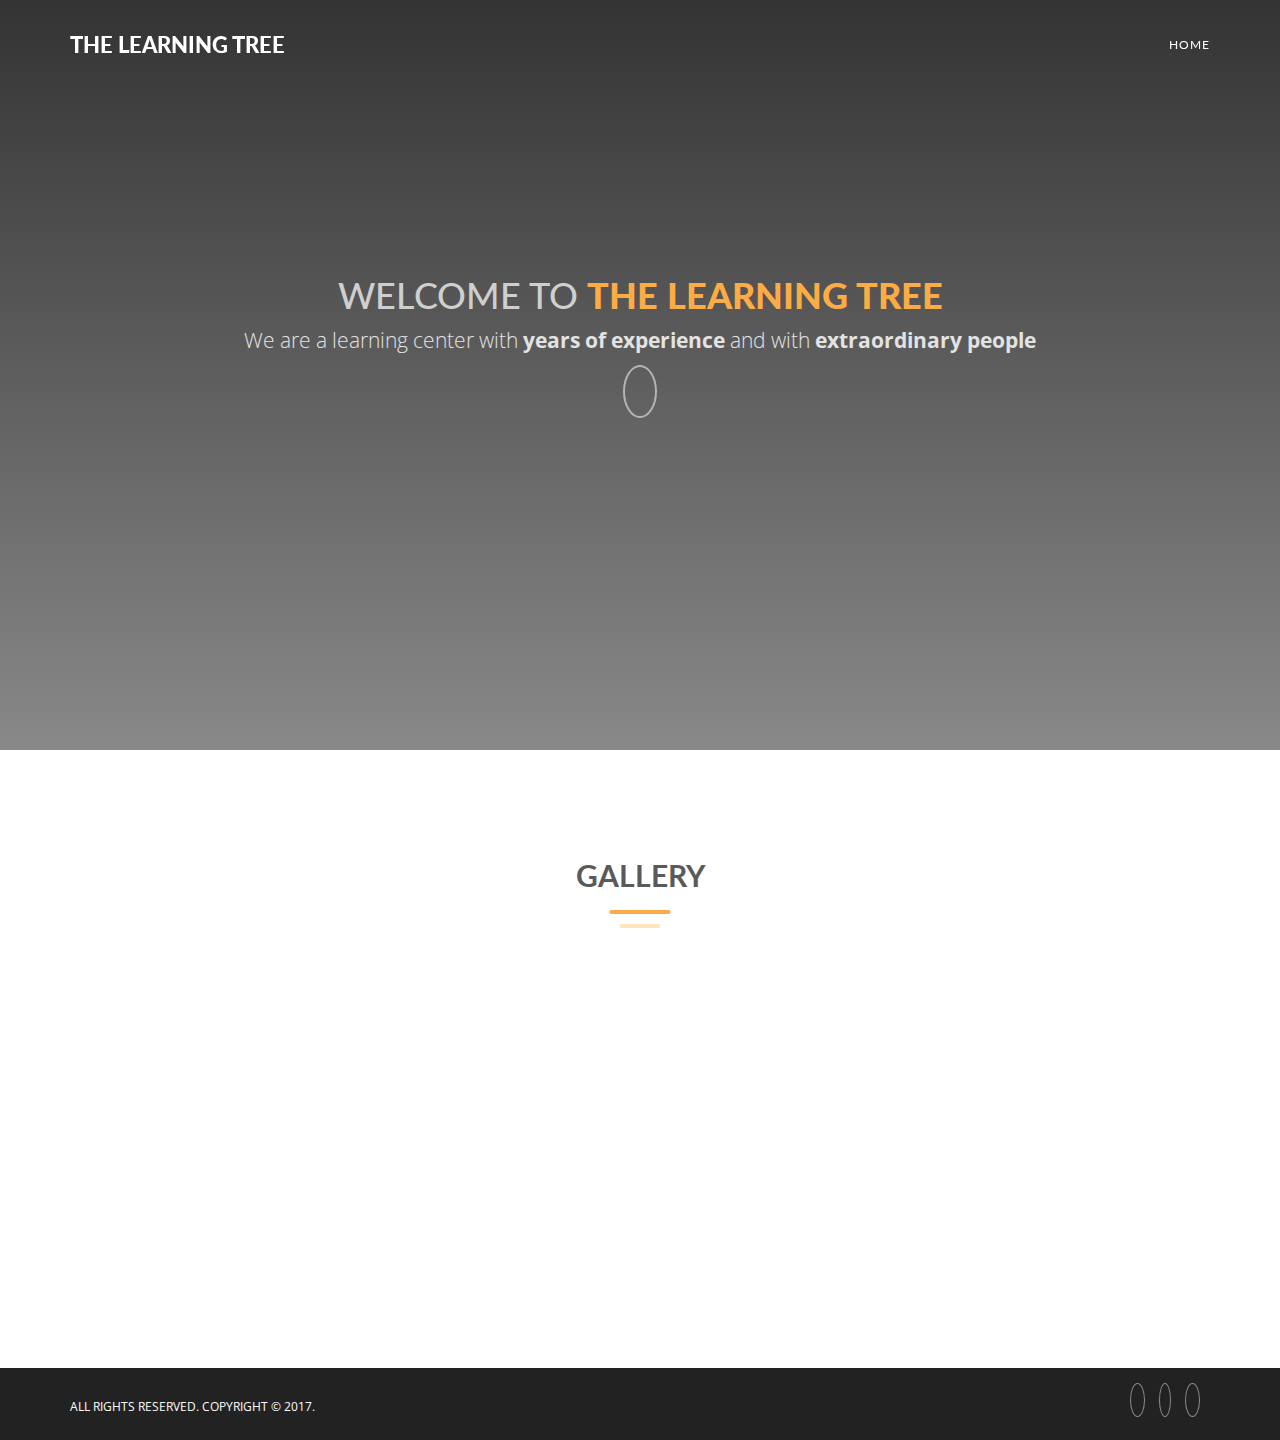
==== gallery.html @ b503971b "Add files via upload" ====
<!DOCTYPE html>
<html lang="en">
<head>
    <meta charset="utf-8">
    <meta name="viewport" content="width=device-width, initial-scale=1">
    <title>The Learning Tree School - Malviya Nagar</title>
    <meta name="description" content="The Learning Tree School - Malviya Nagar">
    <meta name="keywords" content="The Learning Tree School - Malviya Nagar">
    <meta name="author" content="The Learning Tree School - Malviya Nagar">
    
    <!-- Favicons
    ================================================== -->
    <link rel="icon" href="./favicon.ico" type="image/x-icon">
    <link rel="stylesheet" type="text/css"  href="css/bootstrap.css">
    <link rel="stylesheet" type="text/css" href="fonts/font-awesome/css/font-awesome.css">

    <!-- Slider
    ================================================== -->
    <link href="css/owl.carousel.css" rel="stylesheet" media="screen">
    <link href="css/owl.theme.css" rel="stylesheet" media="screen">

    <!-- Stylesheet
    ================================================== -->
    <link rel="stylesheet" type="text/css"  href="css/style.css">
    <link rel="stylesheet" type="text/css" href="css/responsive.css">

    <link href='http://fonts.googleapis.com/css?family=Lato:100,300,400,700,900,100italic,300italic,400italic,700italic,900italic' rel='stylesheet' type='text/css'>
    <link href='http://fonts.googleapis.com/css?family=Open+Sans:300italic,400italic,600italic,700italic,800italic,700,300,600,800,400' rel='stylesheet' type='text/css'>

    <script type="text/javascript" src="js/modernizr.custom.js"></script>

</head>
<body>
    <!-- Navigation
    ==========================================-->
    <nav id="tf-menu" class="navbar navbar-default navbar-fixed-top">
      <div class="container">
        <!-- Brand and toggle get grouped for better mobile display -->
        <div class="navbar-header">
          <button type="button" class="navbar-toggle collapsed" data-toggle="collapse" data-target="#bs-example-navbar-collapse-1">
            <span class="sr-only">Toggle navigation</span>
            <span class="icon-bar"></span>
            <span class="icon-bar"></span>
            <span class="icon-bar"></span>
        </button>
        <a class="navbar-brand" href="index.html">The Learning Tree</a>
    </div>

    <!-- Collect the nav links, forms, and other content for toggling -->
    <div class="collapse navbar-collapse" id="bs-example-navbar-collapse-1">
      <ul class="nav navbar-nav navbar-right">
      <li><a href="./index.html" class="page-scroll">Home</a></li>
    </ul>
</div><!-- /.navbar-collapse -->
</div><!-- /.container-fluid -->
</nav>

    <!-- Home Page
    ==========================================-->
    <div id="tf-home" class="text-center">
        <div class="overlay">
            <div class="content">
                <h1>Welcome to <strong><span class="color">The Learning Tree</span></strong></h1>
                <p class="lead">We are a learning center with <strong>years of experience</strong> and with <strong>extraordinary people</strong></p>
                <a href="#tf-about" class="fa fa-angle-down page-scroll"></a>
            </div>
        </div>
    </div>


    <!-- Portfolio Section
    ==========================================-->
    <div id="tf-works">
        <div class="container"> 
            <div class="section-title text-center center">
                <h2><strong>Gallery</strong></h2>
                <div class="line">
                    <hr>
                </div>
                <div class="clearfix"></div>
            </div>
            <div class="space"></div>
<!-- 
            <div class="categories">
                <ul class="cat">
                    <li class="pull-left"><h4>Filter:</h4></li>
                    <li class="pull-right">
                        <ol class="type">
                            <li><a href="#" data-filter="*" class="active">All</a></li>
                            <li><a href="#" data-filter=".web">Web Design</a></li>
                            <li><a href="#" data-filter=".photography">Photography</a></li>
                            <li><a href="#" data-filter=".app" >Mobile App</a></li>
                            <li><a href="#" data-filter=".branding" >Branding</a></li>
                        </ol>
                    </li>
                </ul>
                <div class="clearfix"></div>
            </div> -->

            <div id="lightbox" class="row">

               <div class="col-sm-6 col-md-3 col-lg-3">
                <div class="portfolio-item">
                    <img src="img/portfolio/2017/photo (1).jpg" class="img-responsive" alt=""/>
                </div>
            </div>
            <div class="col-sm-6 col-md-3 col-lg-3">
                <div class="portfolio-item">
                    <img src="img/portfolio/2017/photo (2).jpg" class="img-responsive" alt=""/>
                </div>
            </div>
            <div class="col-sm-6 col-md-3 col-lg-3">
                <div class="portfolio-item">
                    <img src="img/portfolio/2017/photo (3).jpg" class="img-responsive" alt=""/>
                </div>
            </div>
            <div class="col-sm-6 col-md-3 col-lg-3">
                <div class="portfolio-item">
                    <img src="img/portfolio/2017/photo (4).jpg" class="img-responsive" alt=""/>
                </div>
            </div>
            <div class="col-sm-6 col-md-3 col-lg-3">
                <div class="portfolio-item">
                    <img src="img/portfolio/2017/photo (5).jpg" class="img-responsive" alt=""/>
                </div>
            </div>
            <div class="col-sm-6 col-md-3 col-lg-3">
                <div class="portfolio-item">
                    <img src="img/portfolio/2017/photo (6).jpg" class="img-responsive" alt=""/>
                </div>
            </div>
            <div class="col-sm-6 col-md-3 col-lg-3">
                <div class="portfolio-item">
                    <img src="img/portfolio/2017/photo (7).jpg" class="img-responsive" alt=""/>
                </div>
            </div>
            <div class="col-sm-6 col-md-3 col-lg-3">
                <div class="portfolio-item">
                    <img src="img/portfolio/2017/photo (8).jpg" class="img-responsive" alt=""/>
                </div>
            </div>

            <div class="col-sm-6 col-md-3 col-lg-3">
                <div class="portfolio-item">
                    <img src="img/portfolio/2017/photo (9).jpg" class="img-responsive" alt=""/>
                </div>
            </div>
            <div class="col-sm-6 col-md-3 col-lg-3">
                <div class="portfolio-item">
                    <img src="img/portfolio/2017/photo (1).jpg" class="img-responsive" alt=""/>
                </div>
            </div>
            <div class="col-sm-6 col-md-3 col-lg-3">
                <div class="portfolio-item">
                    <img src="img/portfolio/2017/photo (11).jpg" class="img-responsive" alt=""/>
                </div>
            </div>
            <div class="col-sm-6 col-md-3 col-lg-3">
                <div class="portfolio-item">
                    <img src="img/portfolio/2017/photo (12).jpg" class="img-responsive" alt=""/>
                </div>
            </div>
            <div class="col-sm-6 col-md-3 col-lg-3">
                <div class="portfolio-item">
                    <img src="img/portfolio/2017/photo (13).jpg" class="img-responsive" alt=""/>
                </div>
            </div>
            <div class="col-sm-6 col-md-3 col-lg-3">
                <div class="portfolio-item">
                    <img src="img/portfolio/2017/photo (14).jpg" class="img-responsive" alt=""/>
                </div>
            </div>
            <div class="col-sm-6 col-md-3 col-lg-3">
                <div class="portfolio-item">
                    <img src="img/portfolio/2017/photo (15).jpg" class="img-responsive" alt=""/>
                </div>
            </div>
            <div class="col-sm-6 col-md-3 col-lg-3">
                <div class="portfolio-item">
                    <img src="img/portfolio/2017/photo (16).jpg" class="img-responsive" alt=""/>
                </div>
            </div>
            <div class="col-sm-6 col-md-3 col-lg-3">
                <div class="portfolio-item">
                    <img src="img/portfolio/2017/photo (17).jpg" class="img-responsive" alt=""/>
                </div>
            </div>
            <div class="col-sm-6 col-md-3 col-lg-3">
                <div class="portfolio-item">
                    <img src="img/portfolio/2017/photo (18).jpg" class="img-responsive" alt=""/>
                </div>
            </div>
            <div class="col-sm-6 col-md-3 col-lg-3">
                <div class="portfolio-item">
                    <img src="img/portfolio/2017/photo (19).jpg" class="img-responsive" alt=""/>
                </div>
            </div>
            <div class="col-sm-6 col-md-3 col-lg-3">
                <div class="portfolio-item">
                    <img src="img/portfolio/2017/photo (20).jpg" class="img-responsive" alt=""/>
                </div>
            </div>
            <div class="col-sm-6 col-md-3 col-lg-3">
                <div class="portfolio-item">
                    <img src="img/portfolio/2017/photo (21).jpg" class="img-responsive" alt=""/>
                </div>
            </div>
            <div class="col-sm-6 col-md-3 col-lg-3">
                <div class="portfolio-item">
                    <img src="img/portfolio/2017/photo (22).jpg" class="img-responsive" alt=""/>
                </div>
            </div>
            <div class="col-sm-6 col-md-3 col-lg-3">
                <div class="portfolio-item">
                    <img src="img/portfolio/2017/photo (23).jpg" class="img-responsive" alt=""/>
                </div>
            </div>
            <div class="col-sm-6 col-md-3 col-lg-3">
                <div class="portfolio-item">
                    <img src="img/portfolio/2017/photo (24).jpg" class="img-responsive" alt=""/>
                </div>
            </div>
            <div class="col-sm-6 col-md-3 col-lg-3">
                <div class="portfolio-item">
                    <img src="img/portfolio/2017/photo (25).jpg" class="img-responsive" alt=""/>
                </div>
            </div>
            <div class="col-sm-6 col-md-3 col-lg-3">
                <div class="portfolio-item">
                    <img src="img/portfolio/2017/photo (26).jpg" class="img-responsive" alt=""/>
                </div>
            </div>
            <div class="col-sm-6 col-md-3 col-lg-3">
                <div class="portfolio-item">
                    <img src="img/portfolio/2017/photo (27).jpg" class="img-responsive" alt=""/>
                </div>
            </div>
            <div class="col-sm-6 col-md-3 col-lg-3">
                <div class="portfolio-item">
                    <img src="img/portfolio/2017/photo (28).jpg" class="img-responsive" alt=""/>
                </div>
            </div>
            <div class="col-sm-6 col-md-3 col-lg-3">
                <div class="portfolio-item">
                    <img src="img/portfolio/2017/photo (29).jpg" class="img-responsive" alt=""/>
                </div>
            </div>
            <div class="col-sm-6 col-md-3 col-lg-3">
                <div class="portfolio-item">
                    <img src="img/portfolio/2017/photo (30).jpg" class="img-responsive" alt=""/>
                </div>
            </div>
            <div class="col-sm-6 col-md-3 col-lg-3">
                <div class="portfolio-item">
                    <img src="img/portfolio/2017/photo (31).jpg" class="img-responsive" alt=""/>
                </div>
            </div>
            <div class="col-sm-6 col-md-3 col-lg-3">
                <div class="portfolio-item">
                    <img src="img/portfolio/2017/photo (32).jpg" class="img-responsive" alt=""/>
                </div>
            </div>
            <div class="col-sm-6 col-md-3 col-lg-3">
                <div class="portfolio-item">
                    <img src="img/portfolio/2017/photo (33).jpg" class="img-responsive" alt=""/>
                </div>
            </div>
            <div class="col-sm-6 col-md-3 col-lg-3">
                <div class="portfolio-item">
                    <img src="img/portfolio/2017/photo (34).jpg" class="img-responsive" alt=""/>
                </div>
            </div>

        </div>
    </div>
</div>

<nav id="footer">
    <div class="container">
        <div class="pull-left fnav">
            <p>ALL RIGHTS RESERVED. COPYRIGHT © 2017.</p>
        </div>
        <div class="pull-right fnav">
            <ul class="footer-social">
               <li><a href="https://www.facebook.com/LearningTreeMalviyaNagar/"><i class="fa fa2 fa-facebook"></i></a></li>
               <li><a href="mailto:LearningTree.agp@gmail.com"><i class="fa fa-envelope"></i></a></li>
               <li><a href="https://maps.google.com/maps?ll=28.535323,77.214666&amp;z=17&amp;t=m&amp;hl=en-US&amp;gl=IN&amp;mapclient=embed&amp;daddr=The%20Learning%20Tree%2080%2F76-B%2C%20Ground%20Floor%20Malviya%20Nagar%20New%20Delhi%2C%20Delhi%20110017@28.5353226,77.2146661"><i class="fa fa2 fa-map-marker"></i></a></li>
               <!--      <li><a href="#"><i class="fa fa-dribbble"></i></a></li>
                    <li><a href="#"><i class="fa fa-google-plus"></i></a></li>
                    <li><a href="#"><i class="fa fa-twitter"></i></a></li> -->
                </ul>
            </div>
        </div>
    </nav>


    <!-- jQuery (necessary for Bootstrap's JavaScript plugins) -->
    <script src="https://ajax.googleapis.com/ajax/libs/jquery/1.11.1/jquery.min.js"></script>
    <script type="text/javascript" src="js/jquery.1.11.1.js"></script>
    <!-- Include all compiled plugins (below), or include individual files as needed -->
    <script type="text/javascript" src="js/bootstrap.js"></script>
    <script type="text/javascript" src="js/SmoothScroll.js"></script>
    <script type="text/javascript" src="js/jquery.isotope.js"></script>

    <script src="js/owl.carousel.js"></script>

    <!-- Javascripts
    ================================================== -->
    <script type="text/javascript" src="js/main.js"></script>
    <script>
      (function(i,s,o,g,r,a,m){i['GoogleAnalyticsObject']=r;i[r]=i[r]||function(){
          (i[r].q=i[r].q||[]).push(arguments)},i[r].l=1*new Date();a=s.createElement(o),
          m=s.getElementsByTagName(o)[0];a.async=1;a.src=g;m.parentNode.insertBefore(a,m)
      })(window,document,'script','//www.google-analytics.com/analytics.js','ga');

      ga('create', 'UA-71112304-3', 'auto');
      ga('send', 'pageview');

  </script>
</body>
</html>
---- css/style.css ----
.img-responsive {
	cursor: pointer; 
}


@import url(http://fonts.googleapis.com/css?family=Lato:100,300,400,700,900,100italic,300italic,400italic,700italic,900italic);
@import url(http://fonts.googleapis.com/css?family=Open+Sans:300italic,400italic,600italic,700italic,800italic,700,300,600,800,400);

body, html{
	font-family: 'Lato', sans-serif;
	text-rendering: optimizeLegibility !important;
	-webkit-font-smoothing: antialiased !important;
	color: #5a5a5a;
}

h1{
	text-transform: uppercase;
}
h1 strong{
	font-weight: 900;
}
h2{
	text-transform: uppercase;
	line-height: 20px;
	margin:  0;
}
h3{
	font-size: 18px;
	font-weight: 900;
}
h4{
	text-transform: uppercase;
}
h5{
	text-transform: uppercase;
	font-weight: 700;
	line-height: 20px;
}
p{
	font-family: 'Open Sans', sans-serif;
}
p.intro{
	font-size: 16px;
	margin: 12px 0 0;
	line-height: 24px;
	font-family: 'Open Sans', sans-serif;
}
a{ color: #FCAC45;}
a:hover,
a:focus{
	text-decoration: none;
	color: #FCAC45;
}

.section-title hr{
	border-color: #fcac45;
	border-width: 4px;
	width: 60px;
	float: left;
	clear: both;
}
.clearfix:after {
	visibility: hidden;
	display: block;
	font-size: 0;
	content: " ";
	clear: both;
	height: 0;
}
.clearfix { display: inline-block; }
* html .clearfix { height: 1%; }
.clearfix { display: block; }
ul, ol{
	padding: 0;
	webkit-padding: 0;
	moz-padding: 0;
}
/* Navigation */
#tf-menu {
	padding: 20px;
	transition: all 0.8s;
}
#tf-menu.navbar-default {
	background-color: rgba(248, 248, 248, 0);
	border-color: rgba(231, 231, 231, 0);
}
#tf-menu a.navbar-brand {
	text-transform: uppercase;
	font-size: 22px;
	color: #fff;
	font-weight: 900;
}

#tf-menu.navbar-default .navbar-nav > li > a {
	text-transform: uppercase;
	color: #FFF;
	font-size: 12px;
	letter-spacing: 1px;
}
.on {
	background-color: #222222 !important;
	padding: 0 !important;
}
.navbar-default .navbar-nav > .active > a, 
.navbar-default .navbar-nav > .active > a:hover, 
.navbar-default .navbar-nav > .active > a:focus {
	color: #FCAC45 !important;
	background-color: transparent;
	font-weight: 700;
}

.navbar-toggle {
	border-radius: 0;
}
.navbar-default .navbar-toggle:hover, 
.navbar-default .navbar-toggle:focus {
	background-color: #FCAC45;
	border-color: #FCAC45;
}
.navbar-default .navbar-toggle:hover>.icon-bar {
	background-color: #FFF;
}
/* Home Style */
#tf-home{
	background-image: url('../img/01.jpg');
	background-size: cover;
	background-position: center;
	background-attachment: fixed;
	background-repeat: no-repeat;
	color: #cfcfcf;
}

#tf-home .overlay{
	background: -moz-linear-gradient(top,  rgba(0,0,0,0.8) 0%, rgba(0,0,0,0.73) 17%, rgba(0,0,0,0.66) 35%, rgba(0,0,0,0.55) 62%, rgba(0,0,0,0.4) 100%); /* FF3.6+ */
	background: -webkit-gradient(linear, left top, left bottom, color-stop(0%,rgba(0,0,0,0.8)), color-stop(17%,rgba(0,0,0,0.73)), color-stop(35%,rgba(0,0,0,0.66)), color-stop(62%,rgba(0,0,0,0.55)), color-stop(100%,rgba(0,0,0,0.4))); /* Chrome,Safari4+ */
	background: -webkit-linear-gradient(top,  rgba(0,0,0,0.8) 0%,rgba(0,0,0,0.73) 17%,rgba(0,0,0,0.66) 35%,rgba(0,0,0,0.55) 62%,rgba(0,0,0,0.4) 100%); /* Chrome10+,Safari5.1+ */
	background: -o-linear-gradient(top,  rgba(0,0,0,0.8) 0%,rgba(0,0,0,0.73) 17%,rgba(0,0,0,0.66) 35%,rgba(0,0,0,0.55) 62%,rgba(0,0,0,0.4) 100%); /* Opera 11.10+ */
	background: -ms-linear-gradient(top,  rgba(0,0,0,0.8) 0%,rgba(0,0,0,0.73) 17%,rgba(0,0,0,0.66) 35%,rgba(0,0,0,0.55) 62%,rgba(0,0,0,0.4) 100%); /* IE10+ */
	background: linear-gradient(to bottom,  rgba(0,0,0,0.8) 0%,rgba(0,0,0,0.73) 17%,rgba(0,0,0,0.66) 35%,rgba(0,0,0,0.55) 62%,rgba(0,0,0,0.4) 100%); /* W3C */
	filter: progid:DXImageTransform.Microsoft.gradient( startColorstr='#cc000000', endColorstr='#66000000',GradientType=0 ); /* IE6-9 */
	height: 750px;
	background-attachment: fixed;
}
#tf-home p.lead{
	color: #e3e3e3;
}

.content{
	position: relative;
	padding: 20% 0 0;
	margin: 0 15px;
}

.color{
	color: #fcac45;
}

a.fa.fa-angle-down {
	padding: 10px 15px;
	color: #fff;
	border: 2px solid #b4b4b4;
	border-radius: 50%;
	font-size: 24px;
	margin-top: 200px;
	transition: all 0.5s;
}
a.fa.fa-angle-down:hover{
	background: #fcac45;
	color: #ffffff;
	border: 2px solid #fcac45;
}
/* About Section */
#tf-about{
	padding: 80px 0;
}
ul.about-list{ margin: 30px 0 0 ;}
ul.about-list li{
	display: block;
	font-size: 16px;
	line-height: 30px;
	font-family: 'Open Sans', sans-serif;
}
ul.about-list li span{ 
	margin-right: 10px;
}

/* Team Section */
#tf-team{
	background: url(../img/03.jpg);
	background-size: cover;
	background-position: center;
	background-attachment: fixed;
	background-repeat: no-repeat;
	color: #ffffff;
}
#tf-team .overlay{
	background: -moz-linear-gradient(top,  rgba(0,0,0,0.8) 0%, rgba(0,0,0,0.73) 17%, rgba(0,0,0,0.66) 35%, rgba(0,0,0,0.55) 62%, rgba(0,0,0,0.4) 100%); /* FF3.6+ */
	background: -webkit-gradient(linear, left top, left bottom, color-stop(0%,rgba(0,0,0,0.8)), color-stop(17%,rgba(0,0,0,0.73)), color-stop(35%,rgba(0,0,0,0.66)), color-stop(62%,rgba(0,0,0,0.55)), color-stop(100%,rgba(0,0,0,0.4))); /* Chrome,Safari4+ */
	background: -webkit-linear-gradient(top,  rgba(0,0,0,0.8) 0%,rgba(0,0,0,0.73) 17%,rgba(0,0,0,0.66) 35%,rgba(0,0,0,0.55) 62%,rgba(0,0,0,0.4) 100%); /* Chrome10+,Safari5.1+ */
	background: -o-linear-gradient(top,  rgba(0,0,0,0.8) 0%,rgba(0,0,0,0.73) 17%,rgba(0,0,0,0.66) 35%,rgba(0,0,0,0.55) 62%,rgba(0,0,0,0.4) 100%); /* Opera 11.10+ */
	background: -ms-linear-gradient(top,  rgba(0,0,0,0.8) 0%,rgba(0,0,0,0.73) 17%,rgba(0,0,0,0.66) 35%,rgba(0,0,0,0.55) 62%,rgba(0,0,0,0.4) 100%); /* IE10+ */
	background: linear-gradient(to bottom,  rgba(0,0,0,0.8) 0%,rgba(0,0,0,0.73) 17%,rgba(0,0,0,0.66) 35%,rgba(0,0,0,0.55) 62%,rgba(0,0,0,0.4) 100%); /* W3C */
	filter: progid:DXImageTransform.Microsoft.gradient( startColorstr='#cc000000', endColorstr='#66000000',GradientType=0 ); /* IE6-9 */
	height: auto;
	background-attachment: fixed;
	padding: 80px 0;
}
.section-title.center{
	padding: 30px 0;
}
.section-title h2,
.section-title.center h2{
	font-weight: 300;
	line-height: 1;
}
.section-title.center .line{
	border-top: 4px solid #fcac45;
	height: 10px;
	width: 60px;
	text-align: center;
	margin: 0 auto;
	margin-top: 20px;
}

.section-title.center hr {
	border-top: 4px solid rgba(252, 172, 69, 0.34);
	width: 40px;
	text-align: center;
	margin-top: 10px;
	position: relative;
	left: 17%;
}
#team{ margin: 0 auto}
#team .item{
	padding: 0;
	margin: 15px;
	color: #FFF;
	text-align: center;
}

img.img-circle.team-img {
	width: 120px;
	height: 120px;
	border: 4px solid transparent;
	transition: all 0.5s;
}
#tf-team .item .thumbnail:hover>img.img-circle.team-img{
	border: 4px solid #FCAC45;
}
#tf-team .thumbnail {
	background: transparent;
	border: 0;
}

#tf-team .thumbnail .caption {
	padding: 9px;
	color: #F2F2F2;
}

.owl-theme .owl-controls .owl-page span {
	display: block;
	width: 10px;
	height: 10px;
	margin: 5px 7px;
	filter: Alpha(Opacity=1);
	opacity: 1;
	-webkit-border-radius: 0;
	-moz-border-radius: 20px;
	border-radius: 0;
	background: #FFFFFF;
	transition: all 0.5s;
}

.owl-theme .owl-controls .owl-page.active span, 
.owl-theme .owl-controls.clickable .owl-page:hover span {
	filter: Alpha(Opacity=100);
	opacity: 1;
	background: #FCAC45;
}
.owl-theme .owl-controls .owl-page.active span{
	background: #FCAC45;
}

/* Services Section */
#tf-services{
	padding: 20px 0;
}

.space{
	margin-top: 40px;
}

#tf-services i.fa {
	font-size: 40px;
	border: 4px solid #FCAC45;
	width: 100px;
	height: 100px;
	padding: 27px 25px;
	margin-bottom: 10px;
	border-radius: 50%;
	transition: all 0.5s;
}

#tf-services i.fa.fa-mobile{
	font-size: 50px;
	padding: 20px 25px;
}

#tf-services .service:hover>i.fa{
	background: #FCAC45;
	color: #ffffff;
}

/* Clients Section */
#tf-clients{
	background: url(../img/04.jpg);
	background-size: cover;
	background-position: center;
	background-attachment: fixed;
	background-repeat: no-repeat;
	color: #ffffff;
}

#tf-clients .overlay{
	background: -moz-linear-gradient(top,  rgba(0,0,0,0.8) 0%, rgba(0,0,0,0.73) 17%, rgba(0,0,0,0.66) 35%, rgba(0,0,0,0.55) 62%, rgba(0,0,0,0.4) 100%); /* FF3.6+ */
	background: -webkit-gradient(linear, left top, left bottom, color-stop(0%,rgba(0,0,0,0.8)), color-stop(17%,rgba(0,0,0,0.73)), color-stop(35%,rgba(0,0,0,0.66)), color-stop(62%,rgba(0,0,0,0.55)), color-stop(100%,rgba(0,0,0,0.4))); /* Chrome,Safari4+ */
	background: -webkit-linear-gradient(top,  rgba(0,0,0,0.8) 0%,rgba(0,0,0,0.73) 17%,rgba(0,0,0,0.66) 35%,rgba(0,0,0,0.55) 62%,rgba(0,0,0,0.4) 100%); /* Chrome10+,Safari5.1+ */
	background: -o-linear-gradient(top,  rgba(0,0,0,0.8) 0%,rgba(0,0,0,0.73) 17%,rgba(0,0,0,0.66) 35%,rgba(0,0,0,0.55) 62%,rgba(0,0,0,0.4) 100%); /* Opera 11.10+ */
	background: -ms-linear-gradient(top,  rgba(0,0,0,0.8) 0%,rgba(0,0,0,0.73) 17%,rgba(0,0,0,0.66) 35%,rgba(0,0,0,0.55) 62%,rgba(0,0,0,0.4) 100%); /* IE10+ */
	background: linear-gradient(to bottom,  rgba(0,0,0,0.8) 0%,rgba(0,0,0,0.73) 17%,rgba(0,0,0,0.66) 35%,rgba(0,0,0,0.55) 62%,rgba(0,0,0,0.4) 100%); /* W3C */
	filter: progid:DXImageTransform.Microsoft.gradient( startColorstr='#cc000000', endColorstr='#66000000',GradientType=0 ); /* IE6-9 */
	padding: 80px 0;
	background-attachment: fixed;
}

#clients .item{
	padding: 0;
	margin: 35px;
	color: #FFF;
	text-align: center;
}
/* Gallery Section 
==============================*/
#tf-works{
	padding: 80px 0;
}
.categories{ 
	padding: 10px 0;
}
ul.cat li{
	display: inline-block;
}
#tf-works li.pull-right {
	margin-top: 10px;
}
ol.type li{
	display: inline-block;
	margin-left: 20px;
}
ol.type li:after{
	content: ' | ';
	margin-left: 20px;
}
ol.type li:last-child:after { content: ''; }
ol.type li a{ color: #222222}
ol.type li a.active { font-weight: 700; }
.isotope-item { z-index: 2 }
.isotope-hidden.isotope-item { z-index: 1 }
.isotope,
.isotope .isotope-item {
	/* change duration value to whatever you like */
	-webkit-transition-duration: 0.8s;
	-moz-transition-duration: 0.8s;
	transition-duration: 0.8s;
}
.isotope-item {
	margin-right: -1px;
	-webkit-backface-visibility: hidden;
	backface-visibility: hidden;
}
.isotope {
	-webkit-backface-visibility: hidden;
	backface-visibility: hidden;
	-webkit-transition-property: height, width;
	-moz-transition-property: height, width;
	transition-property: height, width;
}
.isotope .isotope-item {
	-webkit-backface-visibility: hidden;
	backface-visibility: hidden;
	-webkit-transition-property: -webkit-transform, opacity;
	-moz-transition-property: -moz-transform, opacity;
	transition-property: transform, opacity;
}
.portfolio-item{
	margin-bottom: 30px;
}
.portfolio-item .hover-bg{
	height: 260px;
	overflow: hidden;
	position: relative;
}

.hover-bg .hover-text {
	position: absolute;
	text-align: center;
	margin: 0 auto;
	color: #ffffff;
	background: rgba(0, 0, 0, 0.66);
	padding: 25% 0;
	height: 100%;
	width: 100%;
	opacity: 0;
	transition: all 0.5s;
}
.hover-bg .hover-text>h4{
	opacity: 0;
	-webkit-transform: translateY(100%);
	transform: translateY(100%);
	transition: all 0.3s;
}
.hover-bg:hover .hover-text>h4{
	opacity: 1;
	-webkit-backface-visibility:hidden;
	-webkit-transform: translateY(0);
	transform: translateY(0);
}
.hover-bg .hover-text>i{
	opacity: 0;
	-webkit-transform: translateY(0);
	transform: translateY(0);
	transition: all 0.3s;
}
.hover-bg:hover .hover-text>i{
	opacity: 1;
	-webkit-backface-visibility:hidden;
	-webkit-transform: translateY(100%);
	transform: translateY(100%);
}
.hover-bg:hover .hover-text{
	opacity: 1;
}
#tf-works i.fa {
	height: 30px;
	width: 30px;
	border: 1px solid #FCAC45;
	font-size: 20px;
	padding: 5px;
	border-radius: 50%;
	color: #FCAC45;
}
/* Testimonials Section */
#tf-testimonials{
	background: url(../img/05.jpg);
	background-size: cover;
	background-position: center;
	background-attachment: fixed;
	background-repeat: no-repeat;
	color: #ffffff;
}

#tf-testimonials .overlay{
	background: -moz-linear-gradient(top,  rgba(0,0,0,0.8) 0%, rgba(0,0,0,0.73) 17%, rgba(0,0,0,0.66) 35%, rgba(0,0,0,0.55) 62%, rgba(0,0,0,0.4) 100%); /* FF3.6+ */
	background: -webkit-gradient(linear, left top, left bottom, color-stop(0%,rgba(0,0,0,0.8)), color-stop(17%,rgba(0,0,0,0.73)), color-stop(35%,rgba(0,0,0,0.66)), color-stop(62%,rgba(0,0,0,0.55)), color-stop(100%,rgba(0,0,0,0.4))); /* Chrome,Safari4+ */
	background: -webkit-linear-gradient(top,  rgba(0,0,0,0.8) 0%,rgba(0,0,0,0.73) 17%,rgba(0,0,0,0.66) 35%,rgba(0,0,0,0.55) 62%,rgba(0,0,0,0.4) 100%); /* Chrome10+,Safari5.1+ */
	background: -o-linear-gradient(top,  rgba(0,0,0,0.8) 0%,rgba(0,0,0,0.73) 17%,rgba(0,0,0,0.66) 35%,rgba(0,0,0,0.55) 62%,rgba(0,0,0,0.4) 100%); /* Opera 11.10+ */
	background: -ms-linear-gradient(top,  rgba(0,0,0,0.8) 0%,rgba(0,0,0,0.73) 17%,rgba(0,0,0,0.66) 35%,rgba(0,0,0,0.55) 62%,rgba(0,0,0,0.4) 100%); /* IE10+ */
	background: linear-gradient(to bottom,  rgba(0,0,0,0.8) 0%,rgba(0,0,0,0.73) 17%,rgba(0,0,0,0.66) 35%,rgba(0,0,0,0.55) 62%,rgba(0,0,0,0.4) 100%); /* W3C */
	filter: progid:DXImageTransform.Microsoft.gradient( startColorstr='#cc000000', endColorstr='#66000000',GradientType=0 ); /* IE6-9 */
	padding: 80px 0;
	background-attachment: fixed;
}
#testimonial {
	padding: 30px 0;
}
#testimonial .item{
	display: block;
	width: 100%;
	height: auto;
}

#testimonial .item p {
	font-weight: 400;
	margin: 30px 0;
	color: #d1d1d1;
}
/* Contact Section */
#tf-contact{
	padding: 80px 0;
}

label {
	float: left;
	font-size: 12px;
	font-weight: 400;
	font-family: 'Open Sans', sans-serif;
}
#tf-contact .form-control {
	display: block;
	width: 100%;
	padding: 6px 12px;
	font-size: 14px;
	line-height: 1.42857143;
	color: #555;
	background-color: #fff;
	background-image: none;
	border: 1px solid #ccc;
	border-radius: 2px;
	-webkit-box-shadow: none;
	box-shadow: none;
	-webkit-transition: none;
	-o-transition: none;
	transition: none;
}

#tf-contact .form-control:focus {
	border-color: inherit;
	outline: 0;
	-webkit-box-shadow: transparent;
	box-shadow: transparent;
}

button.btn.tf-btn.btn-default {
	float: right;
	background: #FCAC45;
	border: 0;
	border-radius: 0;
	padding: 10px 40px;
	color: #ffffff;
	text-transform: uppercase;
}

.btn:active, .btn.active {
	background-image: none;
	outline: 0;
	-webkit-box-shadow: none;
	box-shadow: none;
}

.btn:focus, 
.btn:active:focus, 
.btn.active:focus, 
.btn.focus, 
.btn:active.focus, 
.btn.active.focus {
	outline: thin dotted;
	outline: none;
	outline-offset: none;
}
/* Footer */
nav#footer{
	background: #222222;
	color: #ffffff;
	padding: 20px 0 15px 0;
}
nav#footer .fnav{ vertical-align: middle;}
ul.footer-social li{
	display: inline-block;
	margin-right: 10px;
}
nav#footer p{
	font-size: 12px;
	margin-top: 10px;
}
#footer i.fa {
	height: 30px;
	width: 30px;
	border: 1px solid #8c8c8c;
	font-size: 18px;
	padding: 5px 5px;
	border-radius: 50%;
	color: #8c8c8c;
	transition: all 0.5s;
}
#footer i.fa2 {
	padding-left: 8px;
}
#footer i.fa:hover{
	background: #FCAC45;
	border-color: #FCAC45;
	color: #ffffff;
}
.maps iframe{
	pointer-events: none;
	width: 100%
}
.maps {
	cursor: pointer;
	width: 100%
}
---- css/responsive.css ----
@media (max-width: 768px){
  .content {
	padding: 40% 0 0;
	}
}

@media (max-width: 603px){
#tf-menu.navbar-default {
	background-color: rgba(0, 0, 0, 0.79);
	}
#tf-works li.pull-right, #tf-works li.pull-left {
    margin-top: 10px;
    float: none !important;
    text-align: center;
    display: block;
}
label{
    float: none !important
}
.pull-left.fnav,
.pull-right.fnav {
    float: none !important;
    text-align: center;
}

.hover-bg .hover-text {
    padding: 12% 10%;
}
}
@media (max-width: 360px){
.hover-bg .hover-text {
    padding: 22% 10%;
}
}
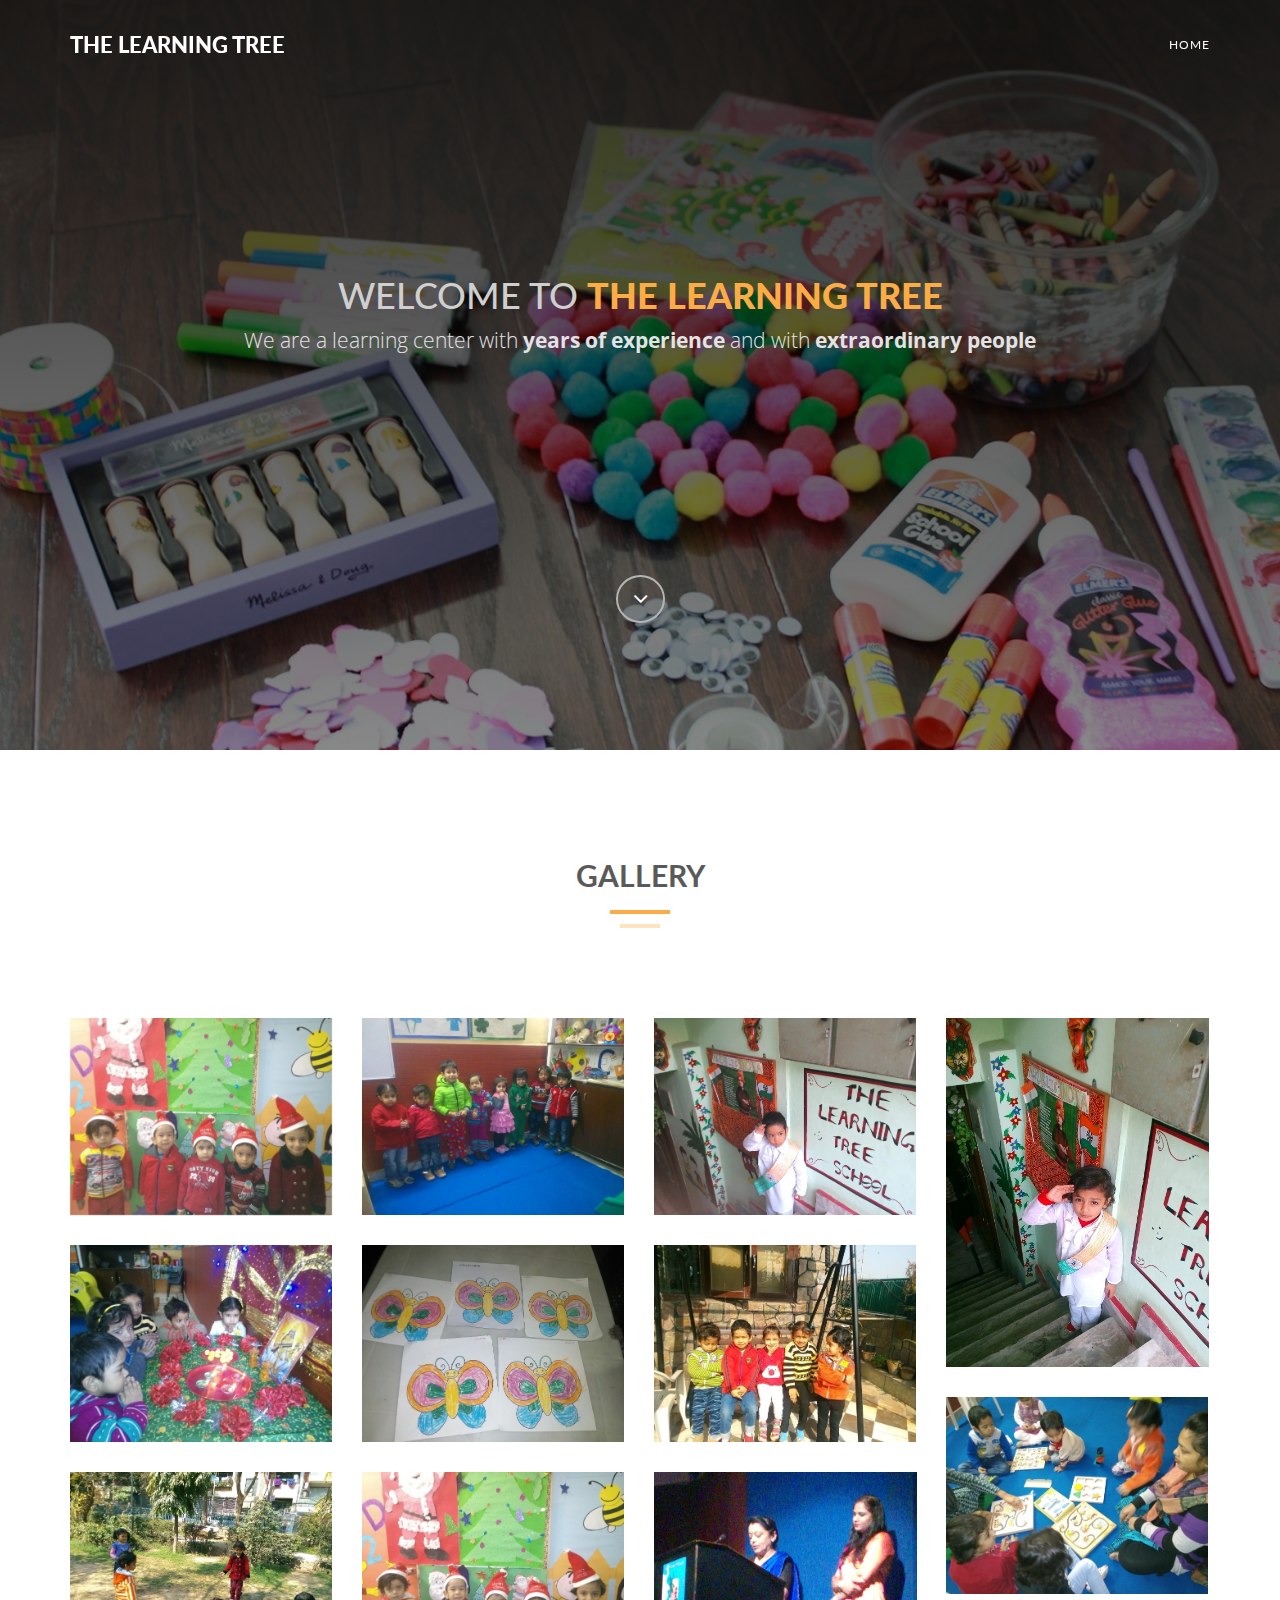
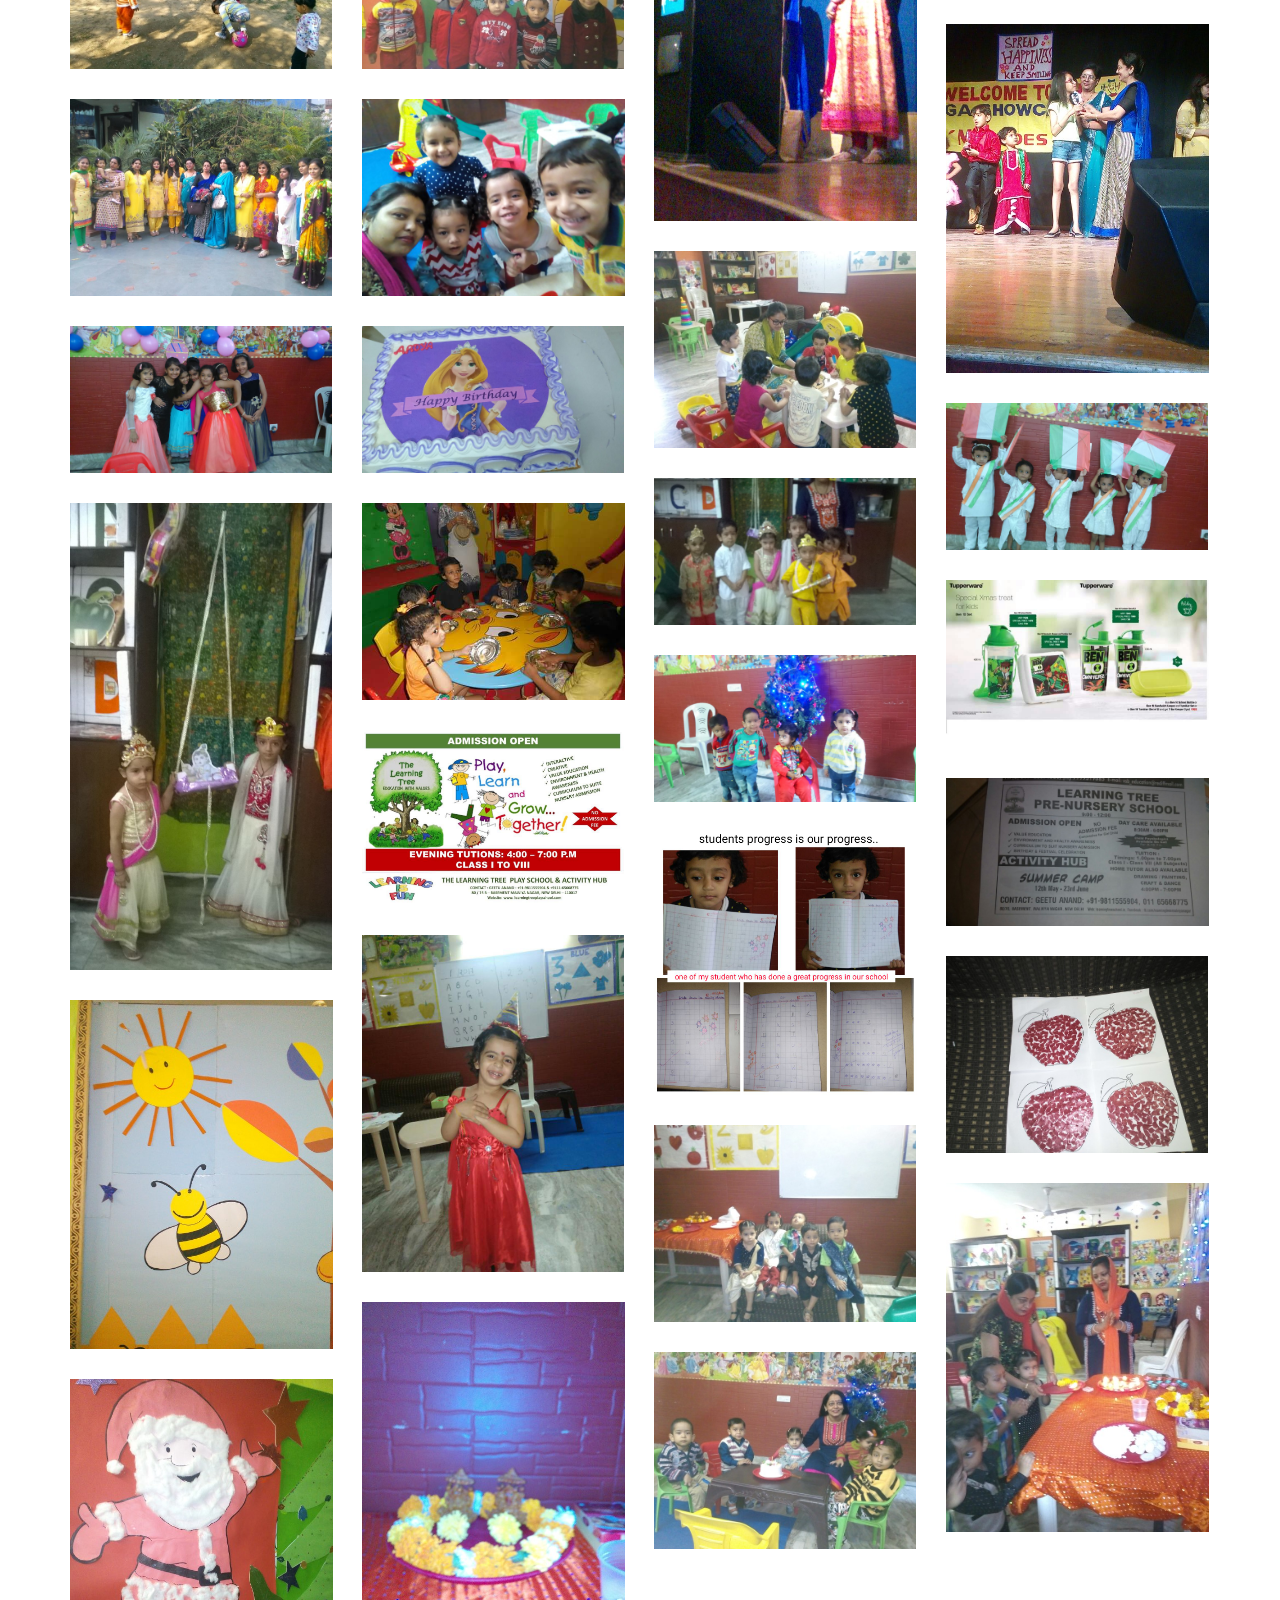
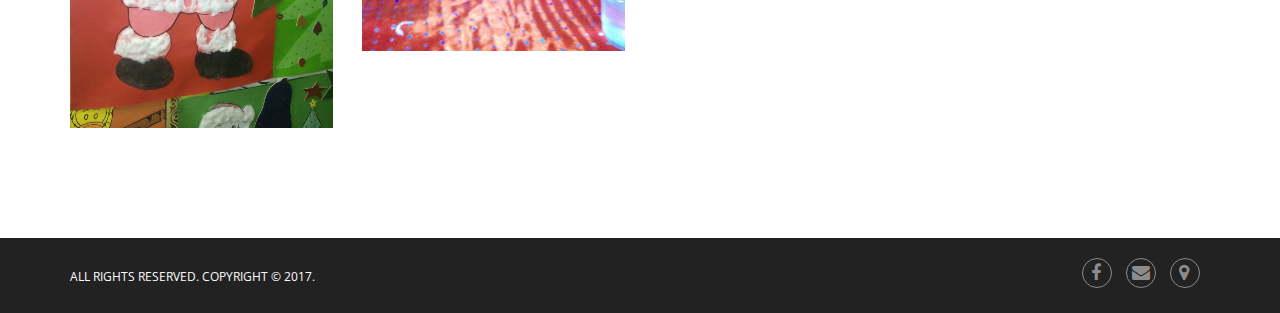
==== commit 8c59fb66: "Add files via upload" ====
--- a/gallery.html
+++ b/gallery.html
@@ -49,9 +49,9 @@
     <!-- Collect the nav links, forms, and other content for toggling -->
     <div class="collapse navbar-collapse" id="bs-example-navbar-collapse-1">
       <ul class="nav navbar-nav navbar-right">
-      <li><a href="./index.html" class="page-scroll">Home</a></li>
-    </ul>
-</div><!-- /.navbar-collapse -->
+          <li><a href="./index.html" class="page-scroll">Home</a></li>
+      </ul>
+  </div><!-- /.navbar-collapse -->
 </div><!-- /.container-fluid -->
 </nav>
 
@@ -99,7 +99,7 @@
 
             <div id="lightbox" class="row">
 
-               <div class="col-sm-6 col-md-3 col-lg-3">
+             <div class="col-sm-6 col-md-3 col-lg-3">
                 <div class="portfolio-item">
                     <img src="img/portfolio/2017/photo (1).jpg" class="img-responsive" alt=""/>
                 </div>
@@ -282,9 +282,9 @@
         </div>
         <div class="pull-right fnav">
             <ul class="footer-social">
-               <li><a href="https://www.facebook.com/LearningTreeMalviyaNagar/"><i class="fa fa2 fa-facebook"></i></a></li>
-               <li><a href="mailto:LearningTree.agp@gmail.com"><i class="fa fa-envelope"></i></a></li>
-               <li><a href="https://maps.google.com/maps?ll=28.535323,77.214666&amp;z=17&amp;t=m&amp;hl=en-US&amp;gl=IN&amp;mapclient=embed&amp;daddr=The%20Learning%20Tree%2080%2F76-B%2C%20Ground%20Floor%20Malviya%20Nagar%20New%20Delhi%2C%20Delhi%20110017@28.5353226,77.2146661"><i class="fa fa2 fa-map-marker"></i></a></li>
+             <li><a href="https://www.facebook.com/LearningTreeMalviyaNagar/"><i class="fa fa2 fa-facebook"></i></a></li>
+             <li><a href="mailto:LearningTree.agp@gmail.com"><i class="fa fa-envelope"></i></a></li>
+             <li><a href="https://maps.google.com/maps?ll=28.535323,77.214666&amp;z=17&amp;t=m&amp;hl=en-US&amp;gl=IN&amp;mapclient=embed&amp;daddr=The%20Learning%20Tree%2080%2F76-B%2C%20Ground%20Floor%20Malviya%20Nagar%20New%20Delhi%2C%20Delhi%20110017@28.5353226,77.2146661"><i class="fa fa2 fa-map-marker"></i></a></li>
                <!--      <li><a href="#"><i class="fa fa-dribbble"></i></a></li>
                     <li><a href="#"><i class="fa fa-google-plus"></i></a></li>
                     <li><a href="#"><i class="fa fa-twitter"></i></a></li> -->
@@ -311,9 +311,9 @@
       (function(i,s,o,g,r,a,m){i['GoogleAnalyticsObject']=r;i[r]=i[r]||function(){
           (i[r].q=i[r].q||[]).push(arguments)},i[r].l=1*new Date();a=s.createElement(o),
           m=s.getElementsByTagName(o)[0];a.async=1;a.src=g;m.parentNode.insertBefore(a,m)
-      })(window,document,'script','//www.google-analytics.com/analytics.js','ga');
-
-      ga('create', 'UA-71112304-3', 'auto');
+      })(window,document,'script','https://www.google-analytics.com/analytics.js','ga');
+
+      ga('create', 'UA-97383290-1', 'auto');
       ga('send', 'pageview');
 
   </script>
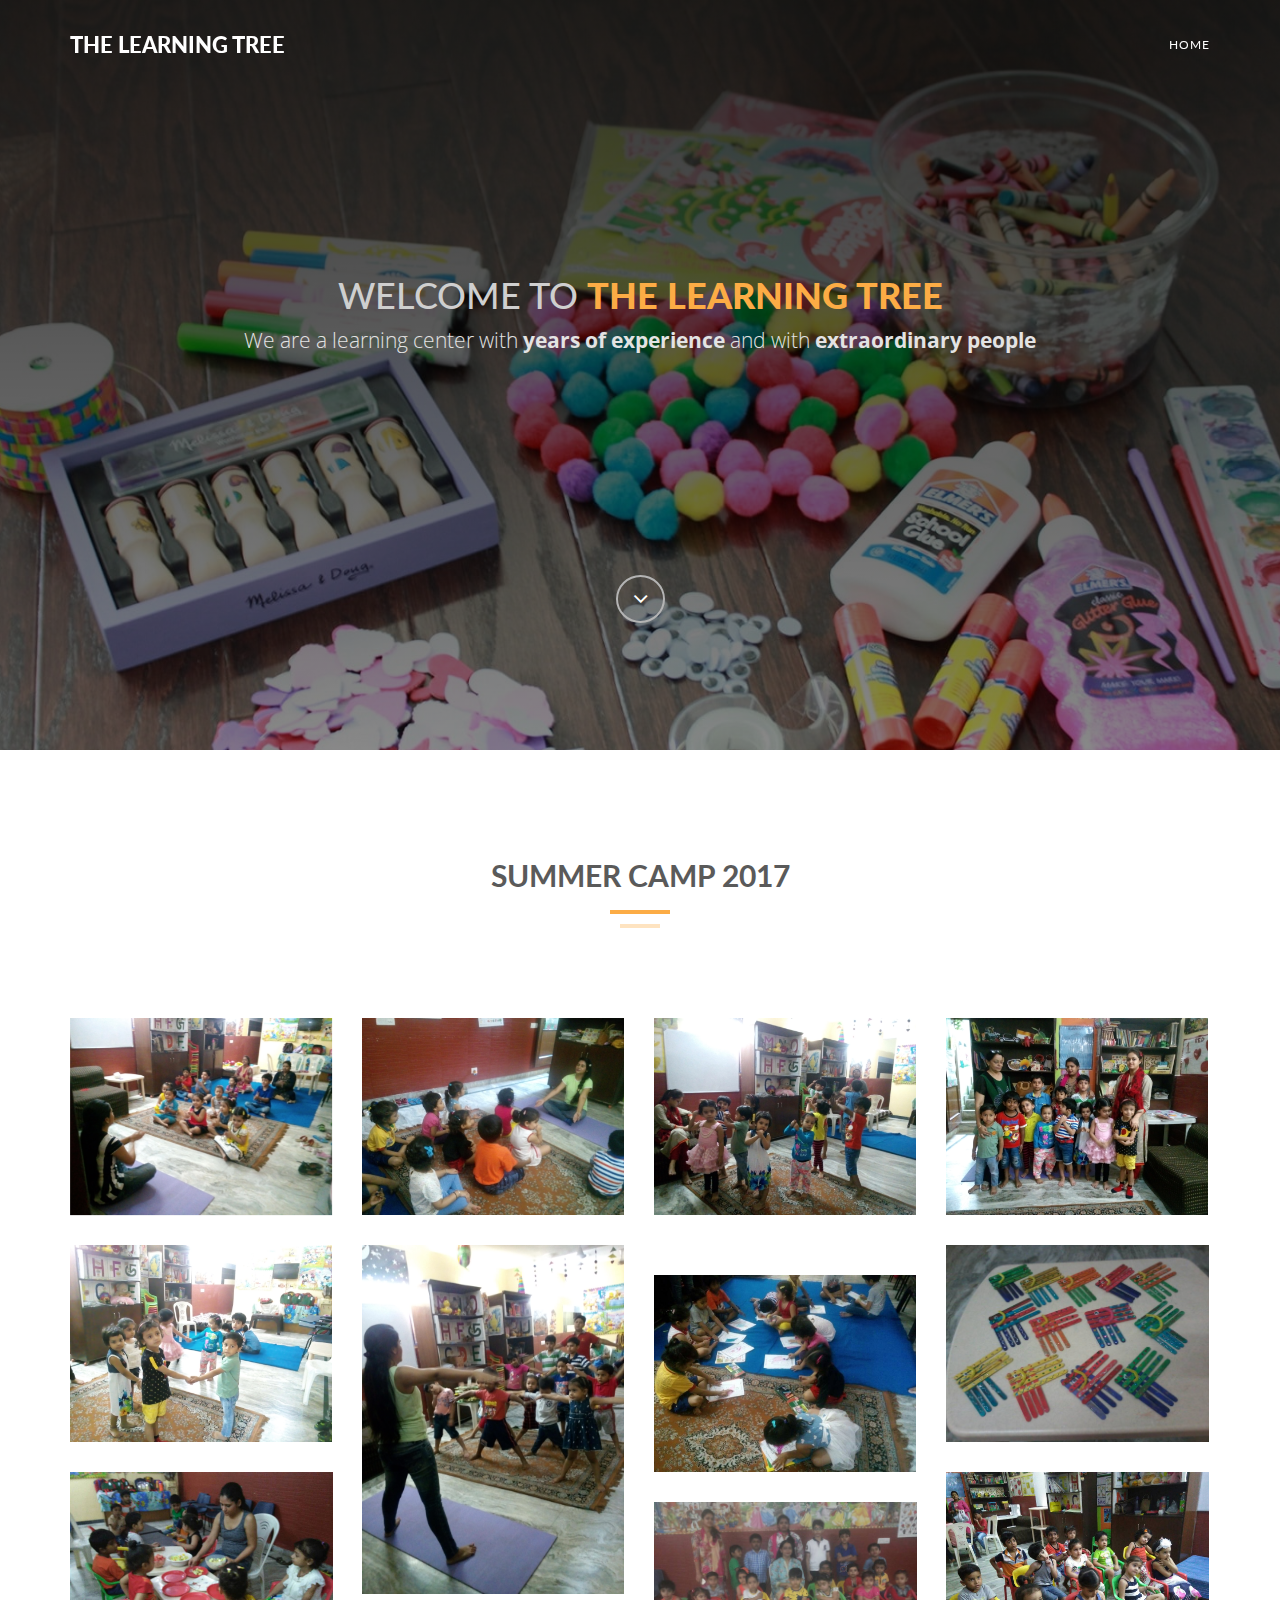
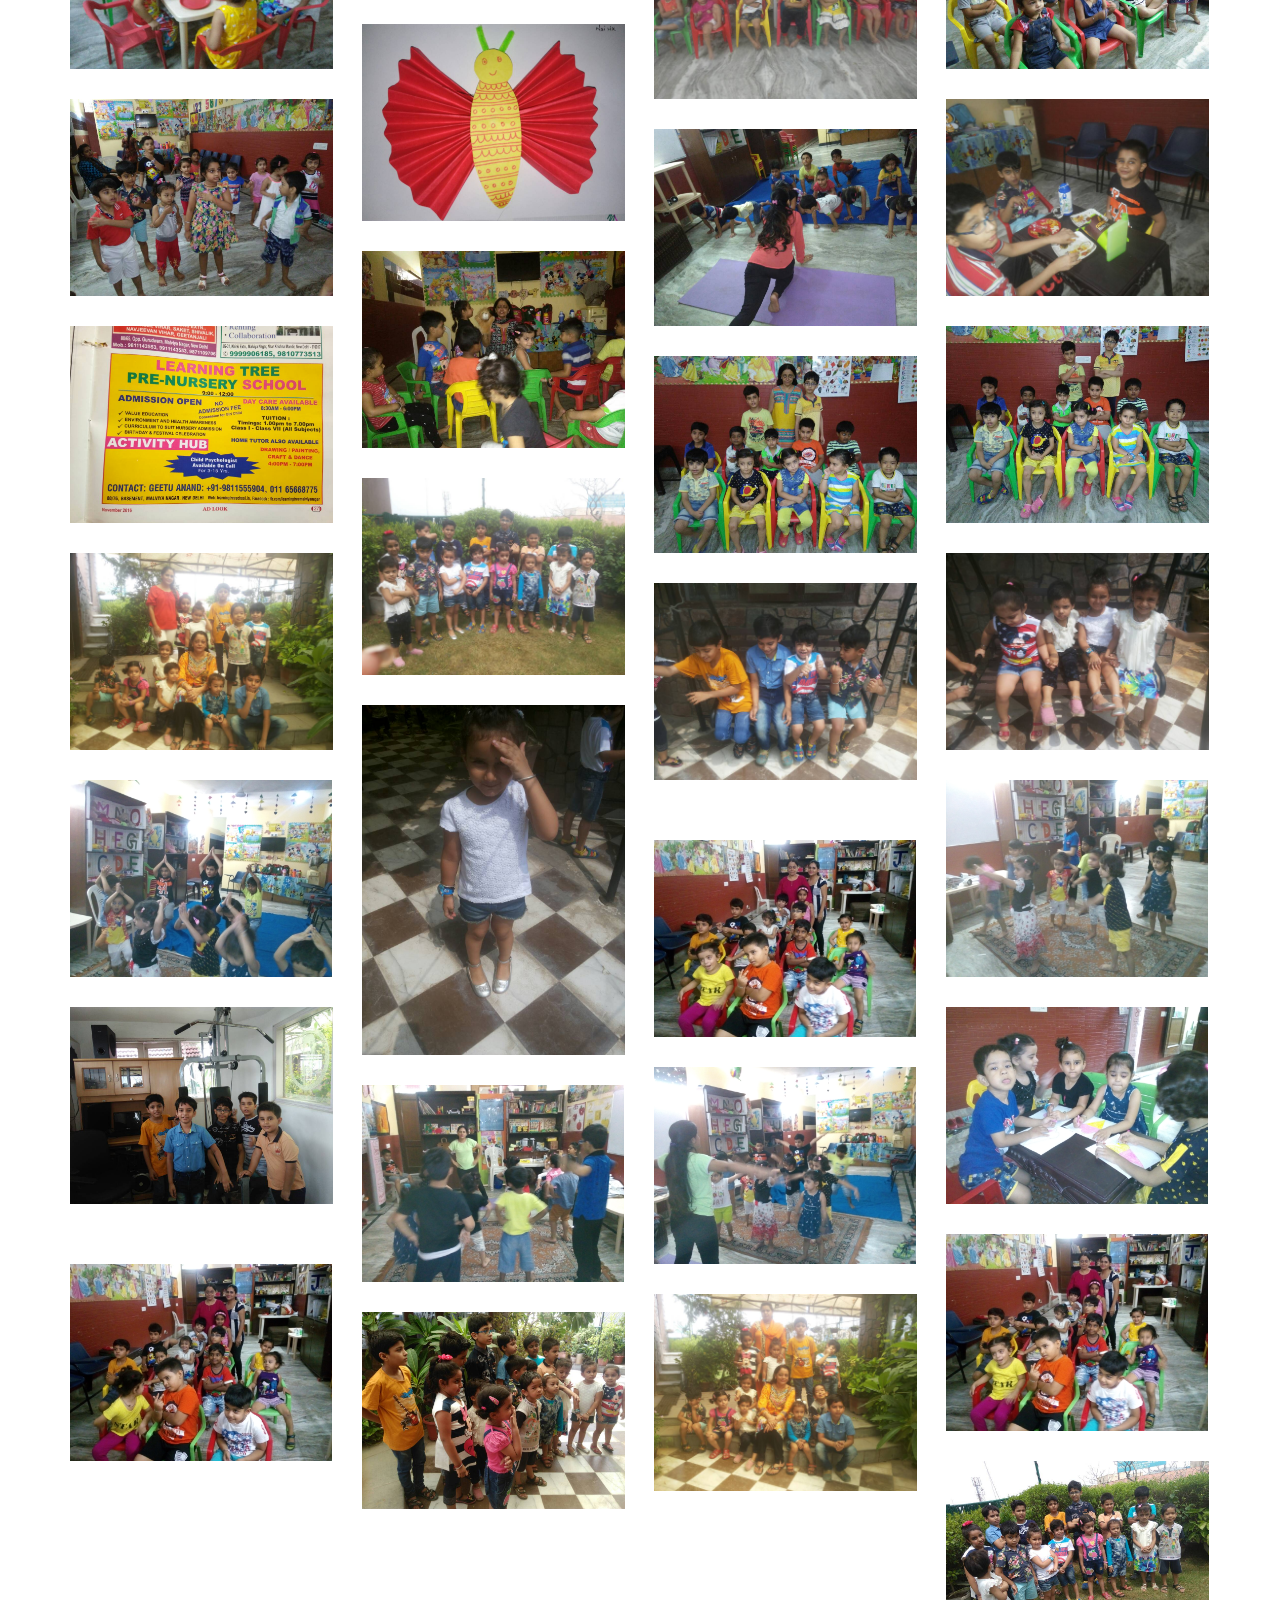
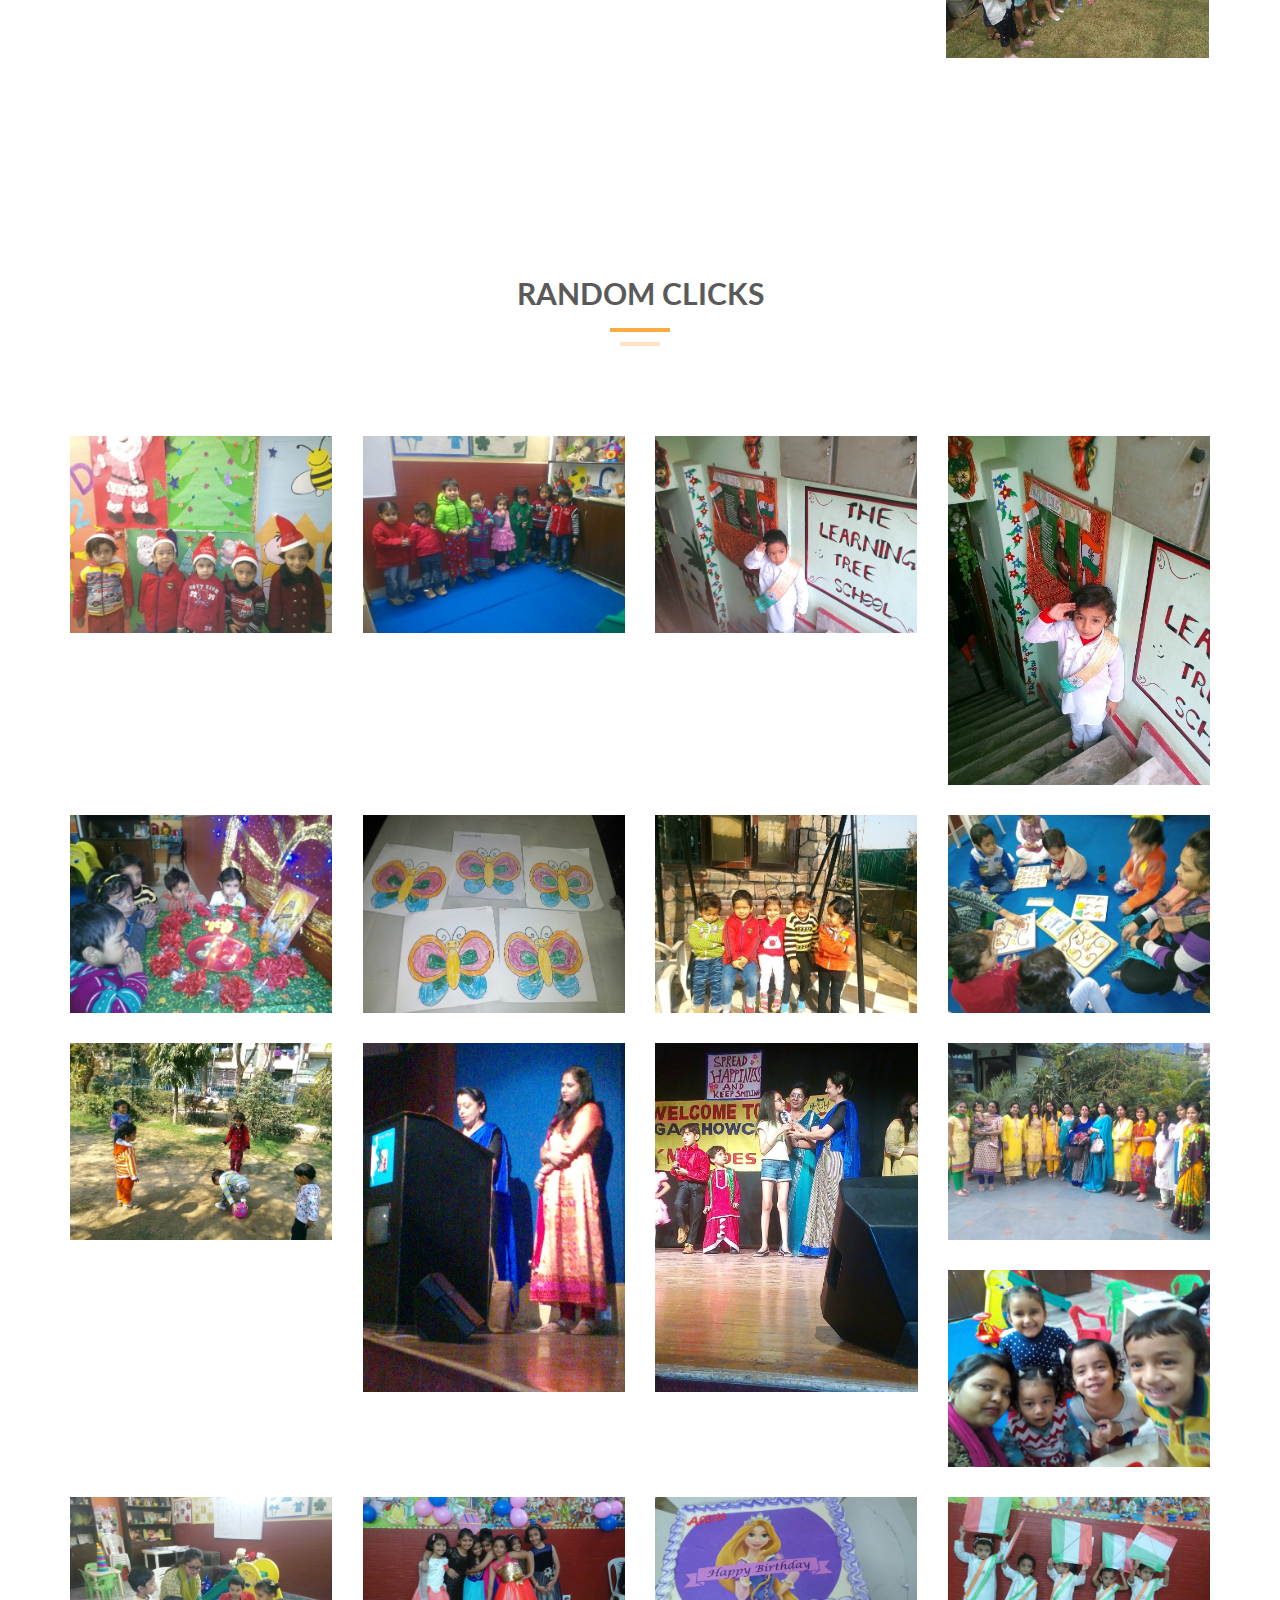
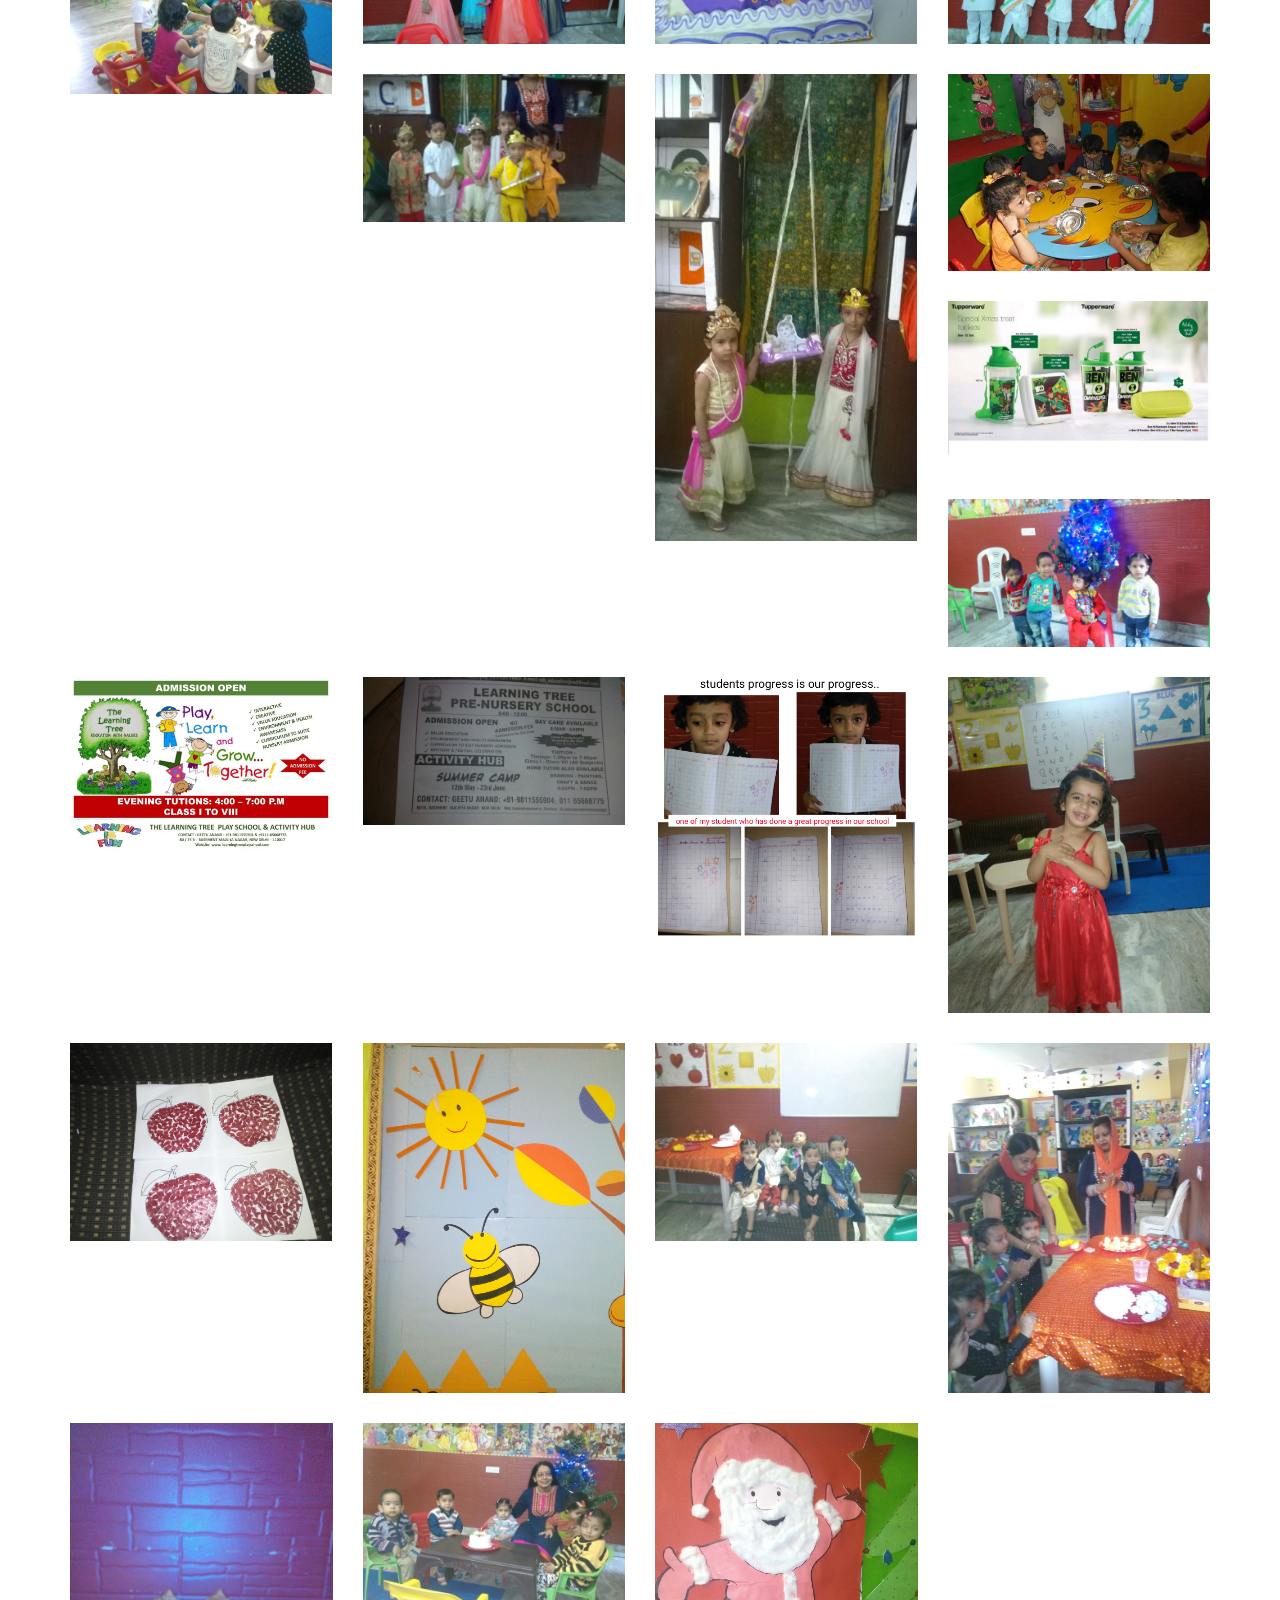
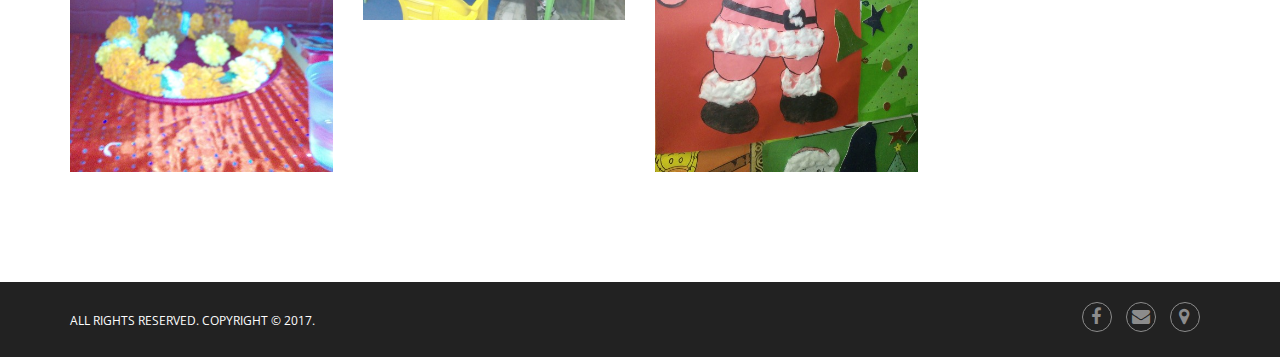
==== commit 2080eee4: "Add files via upload" ====
--- a/gallery.html
+++ b/gallery.html
@@ -67,13 +67,10 @@
         </div>
     </div>
 
-
-    <!-- Portfolio Section
-    ==========================================-->
     <div id="tf-works">
         <div class="container"> 
             <div class="section-title text-center center">
-                <h2><strong>Gallery</strong></h2>
+                <h2><strong>Summer Camp 2017</strong></h2>
                 <div class="line">
                     <hr>
                 </div>
@@ -99,7 +96,238 @@
 
             <div id="lightbox" class="row">
 
-             <div class="col-sm-6 col-md-3 col-lg-3">
+               <div class="col-sm-6 col-md-3 col-lg-3">
+                <div class="portfolio-item">
+                    <img src="img/portfolio/summer2017/photo (1).jpg" class="img-responsive" alt=""/>
+                </div>
+            </div>
+            <div class="col-sm-6 col-md-3 col-lg-3">
+                <div class="portfolio-item">
+                    <img src="img/portfolio/summer2017/photo (2).jpg" class="img-responsive" alt=""/>
+                </div>
+            </div>
+            <div class="col-sm-6 col-md-3 col-lg-3">
+                <div class="portfolio-item">
+                    <img src="img/portfolio/summer2017/photo (3).jpg" class="img-responsive" alt=""/>
+                </div>
+            </div>
+            <div class="col-sm-6 col-md-3 col-lg-3">
+                <div class="portfolio-item">
+                    <img src="img/portfolio/summer2017/photo (4).jpg" class="img-responsive" alt=""/>
+                </div>
+            </div>
+            <div class="col-sm-6 col-md-3 col-lg-3">
+                <div class="portfolio-item">
+                    <img src="img/portfolio/summer2017/photo (5).jpg" class="img-responsive" alt=""/>
+                </div>
+            </div>
+            <div class="col-sm-6 col-md-3 col-lg-3">
+                <div class="portfolio-item">
+                    <img src="img/portfolio/summer2017/photo (6).jpg" class="img-responsive" alt=""/>
+                </div>
+            </div>
+            <div class="col-sm-6 col-md-3 col-lg-3">
+                <div class="portfolio-item">
+                    <img src="img/portfolio/summer2017/photo (7).jpg" class="img-responsive" alt=""/>
+                </div>
+            </div>
+            <div class="col-sm-6 col-md-3 col-lg-3">
+                <div class="portfolio-item">
+                    <img src="img/portfolio/summer2017/photo (8).jpg" class="img-responsive" alt=""/>
+                </div>
+            </div>
+
+            <div class="col-sm-6 col-md-3 col-lg-3">
+                <div class="portfolio-item">
+                    <img src="img/portfolio/summer2017/photo (9).jpg" class="img-responsive" alt=""/>
+                </div>
+            </div>
+            <div class="col-sm-6 col-md-3 col-lg-3">
+                <div class="portfolio-item">
+                    <img src="img/portfolio/summer2017/photo (11).jpg" class="img-responsive" alt=""/>
+                </div>
+            </div>
+            <div class="col-sm-6 col-md-3 col-lg-3">
+                <div class="portfolio-item">
+                    <img src="img/portfolio/summer2017/photo (12).jpg" class="img-responsive" alt=""/>
+                </div>
+            </div>
+            <div class="col-sm-6 col-md-3 col-lg-3">
+                <div class="portfolio-item">
+                    <img src="img/portfolio/summer2017/photo (13).jpg" class="img-responsive" alt=""/>
+                </div>
+            </div>
+            <div class="col-sm-6 col-md-3 col-lg-3">
+                <div class="portfolio-item">
+                    <img src="img/portfolio/summer2017/photo (14).jpg" class="img-responsive" alt=""/>
+                </div>
+            </div>
+            <div class="col-sm-6 col-md-3 col-lg-3">
+                <div class="portfolio-item">
+                    <img src="img/portfolio/summer2017/photo (15).jpg" class="img-responsive" alt=""/>
+                </div>
+            </div>
+            <div class="col-sm-6 col-md-3 col-lg-3">
+                <div class="portfolio-item">
+                    <img src="img/portfolio/summer2017/photo (16).jpg" class="img-responsive" alt=""/>
+                </div>
+            </div>
+            <div class="col-sm-6 col-md-3 col-lg-3">
+                <div class="portfolio-item">
+                    <img src="img/portfolio/summer2017/photo (17).jpg" class="img-responsive" alt=""/>
+                </div>
+            </div>
+            <div class="col-sm-6 col-md-3 col-lg-3">
+                <div class="portfolio-item">
+                    <img src="img/portfolio/summer2017/photo (18).jpg" class="img-responsive" alt=""/>
+                </div>
+            </div>
+            <div class="col-sm-6 col-md-3 col-lg-3">
+                <div class="portfolio-item">
+                    <img src="img/portfolio/summer2017/photo (19).jpg" class="img-responsive" alt=""/>
+                </div>
+            </div>
+            <div class="col-sm-6 col-md-3 col-lg-3">
+                <div class="portfolio-item">
+                    <img src="img/portfolio/summer2017/photo (20).jpg" class="img-responsive" alt=""/>
+                </div>
+            </div>
+            <div class="col-sm-6 col-md-3 col-lg-3">
+                <div class="portfolio-item">
+                    <img src="img/portfolio/summer2017/photo (21).jpg" class="img-responsive" alt=""/>
+                </div>
+            </div>
+            <div class="col-sm-6 col-md-3 col-lg-3">
+                <div class="portfolio-item">
+                    <img src="img/portfolio/summer2017/photo (22).jpg" class="img-responsive" alt=""/>
+                </div>
+            </div>
+            <div class="col-sm-6 col-md-3 col-lg-3">
+                <div class="portfolio-item">
+                    <img src="img/portfolio/summer2017/photo (23).jpg" class="img-responsive" alt=""/>
+                </div>
+            </div>
+            <div class="col-sm-6 col-md-3 col-lg-3">
+                <div class="portfolio-item">
+                    <img src="img/portfolio/summer2017/photo (24).jpg" class="img-responsive" alt=""/>
+                </div>
+            </div>
+            <div class="col-sm-6 col-md-3 col-lg-3">
+                <div class="portfolio-item">
+                    <img src="img/portfolio/summer2017/photo (25).jpg" class="img-responsive" alt=""/>
+                </div>
+            </div>
+            <div class="col-sm-6 col-md-3 col-lg-3">
+                <div class="portfolio-item">
+                    <img src="img/portfolio/summer2017/photo (26).jpg" class="img-responsive" alt=""/>
+                </div>
+            </div>
+            <div class="col-sm-6 col-md-3 col-lg-3">
+                <div class="portfolio-item">
+                    <img src="img/portfolio/summer2017/photo (27).jpg" class="img-responsive" alt=""/>
+                </div>
+            </div>
+            <div class="col-sm-6 col-md-3 col-lg-3">
+                <div class="portfolio-item">
+                    <img src="img/portfolio/summer2017/photo (28).jpg" class="img-responsive" alt=""/>
+                </div>
+            </div>
+            <div class="col-sm-6 col-md-3 col-lg-3">
+                <div class="portfolio-item">
+                    <img src="img/portfolio/summer2017/photo (29).jpg" class="img-responsive" alt=""/>
+                </div>
+            </div>
+            <div class="col-sm-6 col-md-3 col-lg-3">
+                <div class="portfolio-item">
+                    <img src="img/portfolio/summer2017/photo (30).jpg" class="img-responsive" alt=""/>
+                </div>
+            </div>
+            <div class="col-sm-6 col-md-3 col-lg-3">
+                <div class="portfolio-item">
+                    <img src="img/portfolio/summer2017/photo (31).jpg" class="img-responsive" alt=""/>
+                </div>
+            </div>
+            <div class="col-sm-6 col-md-3 col-lg-3">
+                <div class="portfolio-item">
+                    <img src="img/portfolio/summer2017/photo (32).jpg" class="img-responsive" alt=""/>
+                </div>
+            </div>
+            <div class="col-sm-6 col-md-3 col-lg-3">
+                <div class="portfolio-item">
+                    <img src="img/portfolio/summer2017/photo (33).jpg" class="img-responsive" alt=""/>
+                </div>
+            </div>
+            <div class="col-sm-6 col-md-3 col-lg-3">
+                <div class="portfolio-item">
+                    <img src="img/portfolio/summer2017/photo (34).jpg" class="img-responsive" alt=""/>
+                </div>
+            </div>
+            <div class="col-sm-6 col-md-3 col-lg-3">
+                <div class="portfolio-item">
+                    <img src="img/portfolio/summer2017/photo (35).jpg" class="img-responsive" alt=""/>
+                </div>
+            </div>
+            <div class="col-sm-6 col-md-3 col-lg-3">
+                <div class="portfolio-item">
+                    <img src="img/portfolio/summer2017/photo (36).jpg" class="img-responsive" alt=""/>
+                </div>
+            </div>
+            <div class="col-sm-6 col-md-3 col-lg-3">
+                <div class="portfolio-item">
+                    <img src="img/portfolio/summer2017/photo (37).jpg" class="img-responsive" alt=""/>
+                </div>
+            </div>
+            <div class="col-sm-6 col-md-3 col-lg-3">
+                <div class="portfolio-item">
+                    <img src="img/portfolio/summer2017/photo (38).jpg" class="img-responsive" alt=""/>
+                </div>
+            </div>
+            <div class="col-sm-6 col-md-3 col-lg-3">
+                <div class="portfolio-item">
+                    <img src="img/portfolio/summer2017/photo (39).jpg" class="img-responsive" alt=""/>
+                </div>
+            </div>
+            <div class="col-sm-6 col-md-3 col-lg-3">
+                <div class="portfolio-item">
+                    <img src="img/portfolio/summer2017/photo (40).jpg" class="img-responsive" alt=""/>
+                </div>
+            </div>
+
+        </div>
+    </div>
+</div>
+
+
+<div id="tf-works">
+    <div class="container"> 
+        <div class="section-title text-center center">
+            <h2><strong>Random Clicks</strong></h2>
+            <div class="line">
+                <hr>
+            </div>
+            <div class="clearfix"></div>
+        </div>
+        <div class="space"></div>
+<!-- 
+            <div class="categories">
+                <ul class="cat">
+                    <li class="pull-left"><h4>Filter:</h4></li>
+                    <li class="pull-right">
+                        <ol class="type">
+                            <li><a href="#" data-filter="*" class="active">All</a></li>
+                            <li><a href="#" data-filter=".web">Web Design</a></li>
+                            <li><a href="#" data-filter=".photography">Photography</a></li>
+                            <li><a href="#" data-filter=".app" >Mobile App</a></li>
+                            <li><a href="#" data-filter=".branding" >Branding</a></li>
+                        </ol>
+                    </li>
+                </ul>
+                <div class="clearfix"></div>
+            </div> -->
+
+            <div id="lightbox" class="row">
+
+               <div class="col-sm-6 col-md-3 col-lg-3">
                 <div class="portfolio-item">
                     <img src="img/portfolio/2017/photo (1).jpg" class="img-responsive" alt=""/>
                 </div>
@@ -139,15 +367,9 @@
                     <img src="img/portfolio/2017/photo (8).jpg" class="img-responsive" alt=""/>
                 </div>
             </div>
-
             <div class="col-sm-6 col-md-3 col-lg-3">
                 <div class="portfolio-item">
                     <img src="img/portfolio/2017/photo (9).jpg" class="img-responsive" alt=""/>
-                </div>
-            </div>
-            <div class="col-sm-6 col-md-3 col-lg-3">
-                <div class="portfolio-item">
-                    <img src="img/portfolio/2017/photo (1).jpg" class="img-responsive" alt=""/>
                 </div>
             </div>
             <div class="col-sm-6 col-md-3 col-lg-3">
@@ -282,9 +504,9 @@
         </div>
         <div class="pull-right fnav">
             <ul class="footer-social">
-             <li><a href="https://www.facebook.com/LearningTreeMalviyaNagar/"><i class="fa fa2 fa-facebook"></i></a></li>
-             <li><a href="mailto:LearningTree.agp@gmail.com"><i class="fa fa-envelope"></i></a></li>
-             <li><a href="https://maps.google.com/maps?ll=28.535323,77.214666&amp;z=17&amp;t=m&amp;hl=en-US&amp;gl=IN&amp;mapclient=embed&amp;daddr=The%20Learning%20Tree%2080%2F76-B%2C%20Ground%20Floor%20Malviya%20Nagar%20New%20Delhi%2C%20Delhi%20110017@28.5353226,77.2146661"><i class="fa fa2 fa-map-marker"></i></a></li>
+               <li><a href="https://www.facebook.com/LearningTreeMalviyaNagar/"><i class="fa fa2 fa-facebook"></i></a></li>
+               <li><a href="mailto:LearningTree.agp@gmail.com"><i class="fa fa-envelope"></i></a></li>
+               <li><a href="https://maps.google.com/maps?ll=28.535323,77.214666&amp;z=17&amp;t=m&amp;hl=en-US&amp;gl=IN&amp;mapclient=embed&amp;daddr=The%20Learning%20Tree%2080%2F76-B%2C%20Ground%20Floor%20Malviya%20Nagar%20New%20Delhi%2C%20Delhi%20110017@28.5353226,77.2146661"><i class="fa fa2 fa-map-marker"></i></a></li>
                <!--      <li><a href="#"><i class="fa fa-dribbble"></i></a></li>
                     <li><a href="#"><i class="fa fa-google-plus"></i></a></li>
                     <li><a href="#"><i class="fa fa-twitter"></i></a></li> -->
